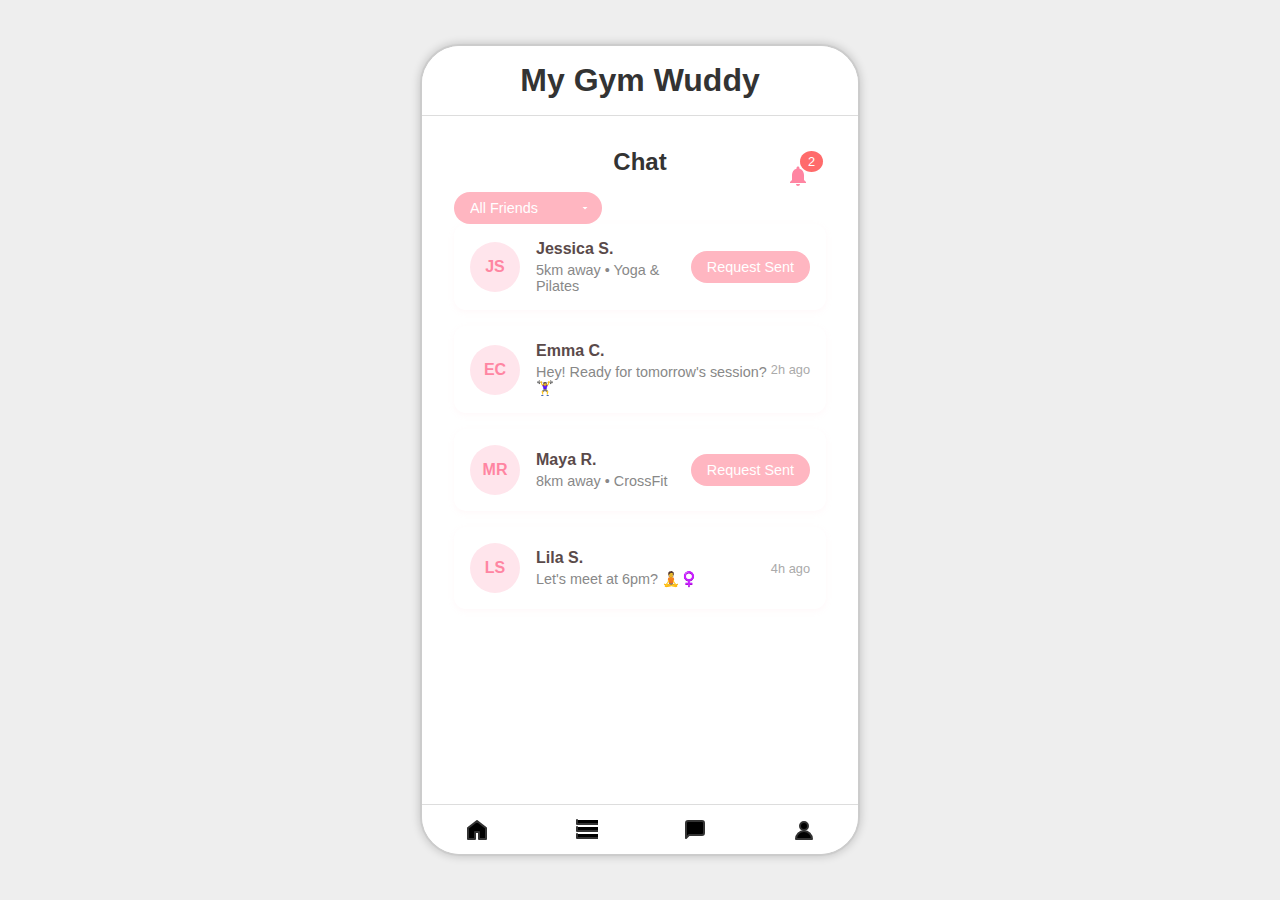
==== chat.html @ d9bf3d4c "Updated with Halah's changes" ====
<!DOCTYPE html>
<html lang="en">
<head>
    <meta charset="UTF-8">
    <meta name="viewport" content="width=device-width, initial-scale=1.0">
    <title>My Gym Wuddy - Chat</title>
    <link rel="stylesheet" href="index.css">
    <style>
        
        /* Chat Specific Styles */
        .chat-list {
            padding: 1rem;
        }

        .chat-list h1{
            font-size: 1.5rem;
            margin-bottom: 1rem;
            text-align: center;
        }

        .chat-item {
            display: flex;
            align-items: center;
            padding: 1rem;
            margin-bottom: 1rem;
            background: #fff;
            border-radius: 12px;
            box-shadow: 0 2px 6px rgba(255,182,193,0.1);
            transition: transform 0.2s ease;
        }

        .chat-item:hover {
            transform: translateX(5px);
        }

        .chat-avatar {
            width: 50px;
            height: 50px;
            border-radius: 50%;
            background: #ffe5ec;
            margin-right: 1rem;
            display: flex;
            align-items: center;
            justify-content: center;
            font-weight: bold;
            color: #ff85a2;
        }

        .chat-content {
            flex: 1;
        }

        .chat-name {
            font-weight: 600;
            color: #5a4a4a;
            margin-bottom: 0.25rem;
        }

        .chat-status {
            font-size: 0.9rem;
            color: #888;
        }

        .friend-request-btn {
            background: #ffb6c1;
            color: white;
            border: none;
            padding: 0.5rem 1rem;
            border-radius: 20px;
            cursor: default;
            font-size: 0.9rem;
        }

        .timestamp {
            font-size: 0.8rem;
            color: #aaa;
            text-align: right;
        }

        /* Add these styles */
        .view-toggle-container {
            display: flex;
            justify-content: space-between;
            align-items: center;
            padding: 0 1rem;
            margin-bottom: 1rem;
        }

        .view-toggle-btn {
            background: #ffb6c1;
            color: white;
            border: none;
            padding: 0.5rem 1rem;
            border-radius: 20px;
            cursor: pointer;
            font-size: 0.9rem;
            transition: background 0.3s ease;
        }

        .view-toggle-btn:hover {
            background: #ff9aa2;
        }

        /* Add this to hide different friend types */
        .friend-type { display: none; }
        .friend-type.visible { display: flex; }


         /* Add dropdown styles */
         .filter-container {
            display: flex;
            justify-content: space-between;
            align-items: center;
            padding: 0 1rem;
            margin-bottom: 1rem;
        }

        .friend-filter {
            background: #ffb6c1;
            color: white;
            border: none;
            padding: 0.5rem 1rem;
            border-radius: 20px;
            cursor: pointer;
            font-size: 0.9rem;
            appearance: none;
            -webkit-appearance: none;
            -moz-appearance: none;
            background-image: url("data:image/svg+xml;charset=UTF-8,%3csvg xmlns='http://www.w3.org/2000/svg' viewBox='0 0 24 24' fill='white'%3e%3cpath d='M7 10l5 5 5-5z'/%3e%3c/svg%3e");
            background-repeat: no-repeat;
            background-position: right 0.7rem center;
            background-size: 12px;
            padding-right: 2rem;
        }

        .friend-filter:focus {
            outline: none;
            box-shadow: 0 0 0 2px #ff9aa2;
        }

        .friend-filter option {
            background: #fff9fb;
            color: #5a4a4a;
        }
          
        .notification-bell {
            position: absolute;
            cursor: pointer;
            padding: 0.5rem;
            top: 110px;
            right: 40px;
        }

        .notification-badge {
            position: absolute;
            top: -5px;
            right: -5px;
            background: #ff6b6b;
            color: white;
            border-radius: 50%;
            padding: 3px 8px;
            font-size: 0.8rem;
        }

        .notification-menu {
            position: absolute;
            right: 0;
            top: 35px;
            background: #fff;
            border-radius: 8px;
            box-shadow: 0 2px 10px rgba(0,0,0,0.1);
            width: 250px;
            max-height: 300px;
            overflow-y: auto;
            display: none;
            z-index: 1000;
            padding: 0.5rem;
        }

        .notification-item {
            display: flex;
            align-items: center;
            padding: 0.75rem;
            margin-bottom: 0.5rem;
            background: #fff9fb;
            border-radius: 8px;
        }

        .notification-actions {
            margin-left: auto;
            display: flex;
            gap: 0.5rem;
        }

        .accept-btn {
            background: #8fcc7c;
            color: white;
            padding: 0.3rem 0.8rem;
            border-radius: 15px;
            border: none;
            cursor: pointer;
        }

        .reject-btn {
            background: #ff6b6b;
            color: white;
            padding: 0.3rem 0.8rem;
            border-radius: 15px;
            border: none;
            cursor: pointer;
        }

        /* Updated chat list header */
        .chat-list-header {
            display: flex;
            align-items: center;
            justify-content: space-between;
            margin-bottom: 1rem;
            position: relative;
        }

        .chat-list-controls {
            display: flex;
            gap: 1rem;
            align-items: center;
        }
    </style>
</head>
<body>
    <div class="phone-frame">
        <header class="app-header">

                <div class="header-left">
                    <h1>My Gym Wuddy</h1>

                </div>

        </header>

        <main>
            <section class="screen">
                <div class="chat-list">
                    <h1>Chat</h1>
                    <select class="friend-filter" id="friendFilter">
                        <option value="all">All Friends</option>
                        <option value="saved">Saved Friends</option>
                        <option value="current">Current Friends</option>
                    </select> 
                    
                    <div class="notification-container">
                        <div class="notification-bell" id="notificationBell">
                            <svg width="24" height="24" viewBox="0 0 24 24" fill="#ff85a2">
                                <path d="M12 22c1.1 0 2-.9 2-2h-4c0 1.1.9 2 2 2zm6-6v-5c0-3.07-1.64-5.64-4.5-6.32V4c0-.83-.67-1.5-1.5-1.5s-1.5.67-1.5 1.5v.68C7.63 5.36 6 7.92 6 11v5l-2 2v1h16v-1l-2-2z"/>
                            </svg>
                            <span class="notification-badge" id="notificationCount">2</span>
                        </div>
                        <div class="notification-menu" id="notificationMenu">
                            <div class="notification-item">
                                <div class="chat-avatar">JS</div>
                                <div class="chat-content">
                                    <div class="chat-name">Jessica S.</div>
                                    <div class="chat-status">Wants to connect!</div>
                                </div>
                                <div class="notification-actions">
                                    <button class="accept-btn">Accept</button>
                                    <button class="reject-btn">Reject</button>
                                </div>
                            </div>
                            <div class="notification-item">
                                <div class="chat-avatar">MR</div>
                                <div class="chat-content">
                                    <div class="chat-name">Maya R.</div>
                                    <div class="chat-status">Sent a friend request</div>
                                </div>
                                <div class="notification-actions">
                                    <button class="accept-btn">Accept</button>
                                    <button class="reject-btn">Reject</button>
                                </div>
                            </div>
                        </div>
                    </div>
                   
                    <!-- Saved Friend -->
                    <div class="chat-item friend-type saved">
                        <div class="chat-avatar">JS</div>
                        <div class="chat-content">
                            <div class="chat-name">Jessica S.</div>
                            <div class="chat-status">5km away • Yoga & Pilates</div>
                        </div>
                        <button class="friend-request-btn" disabled>Request Sent</button>
                    </div>

                    <!-- Current Friend -->
                    <a href="chat-conversation.html" class="chat-item friend-type current" style="text-decoration: none;">
                        <div class="chat-avatar">EC</div>
                        <div class="chat-content">
                            <div class="chat-name">Emma C.</div>
                            <div class="chat-status">Hey! Ready for tomorrow's session? 🏋️‍♀️</div>
                        </div>
                        <div class="timestamp">2h ago</div>
                    </a>

                    <!-- Additional example entries -->
                    <div class="chat-item friend-type saved">
                        <div class="chat-avatar">MR</div>
                        <div class="chat-content">
                            <div class="chat-name">Maya R.</div>
                            <div class="chat-status">8km away • CrossFit</div>
                        </div>
                        <button class="friend-request-btn" disabled>Request Sent</button>
                    </div>

                    <a href="#" class="chat-item friend-type current" style="text-decoration: none;">
                        <div class="chat-avatar">LS</div>
                        <div class="chat-content">
                            <div class="chat-name">Lila S.</div>
                            <div class="chat-status">Let's meet at 6pm? 🧘♀️</div>
                        </div>
                        <div class="timestamp">4h ago</div>
                    </a>
                </div>
            </section>
        </main>

        <!-- Navigation Bar -->
        <!-- Navigation Bar -->
        <nav class="nav-bar">
            <a href="home.html" class="nav-icon" id="navHome">
                <!-- Home Icon -->
                <svg width="24" height="24" viewBox="0 0 24 24">
                  <path d="M3 10L12 3L21 10V21H14V14H10V21H3V10Z" stroke="#333" stroke-width="2" stroke-linecap="round" stroke-linejoin="round"/>
                </svg>
              </a>
              <a href="index.html" class="nav-icon" id="navMatches">
                <!-- Matches Icon -->
                <svg width="24" height="24" viewBox="0 0 24 24">
                  <path d="M 3 2 V 6 L 37 6 V 2 M 3 9 V 13 L 37 13 V 9 M 3 16 V 20 L 37 20 V 16" stroke="#333" stroke-width="2" stroke-linecap="round" stroke-linejoin="round"/>
                </svg>
              </a>
            <a href="chat.html" class="nav-icon" id="navChat">
                <!-- Chat Icon -->
                <svg width="24" height="24" viewBox="0 0 24 24">
                    <path
                        d="M21 15C21 16.1046 20.1046 17 19 17H6L3 20V5C3 3.89543 3.89543 3 5 3H19C20.1046 3 21 3.89543 21 5V15Z"
                        stroke="#333" stroke-width="2" stroke-linecap="round" stroke-linejoin="round" />
                </svg>
            </a>
            <a href="profile.html" class="nav-icon" id="navProfile">
                <!-- Profile Icon -->
                <svg width="24" height="24" viewBox="0 0 24 24">
                    <circle cx="12" cy="8" r="4" stroke="#333" stroke-width="2" stroke-linecap="round"
                        stroke-linejoin="round" />
                    <path d="M4 21C4 16.5817 7.58172 13 12 13C16.4183 13 20 16.5817 20 21H4Z" stroke="#333"
                        stroke-width="2" stroke-linecap="round" stroke-linejoin="round" />
                </svg>
            </a>
        </nav>
    </div>
    <script>
        // Filter functionality - Updated to trigger on page load
        const friendFilter = document.getElementById('friendFilter');
        
        function filterFriends() {
            const filterValue = friendFilter.value;
            const allFriends = document.querySelectorAll('.friend-type');
            
            allFriends.forEach(friend => {
                switch(filterValue) {
                    case 'all':
                        friend.style.display = 'flex';
                        break;
                    case 'saved':
                        friend.style.display = friend.classList.contains('saved') ? 'flex' : 'none';
                        break;
                    case 'current':
                        friend.style.display = friend.classList.contains('current') ? 'flex' : 'none';
                        break;
                }
            });
        }
    
        // Trigger filter on page load
        filterFriends();
        
        // Add event listener for dropdown changes
        friendFilter.addEventListener('change', filterFriends);


          // Notification functionality
          const notificationBell = document.getElementById('notificationBell');
        const notificationMenu = document.getElementById('notificationMenu');
        const notificationCount = document.getElementById('notificationCount');

        // Toggle notification menu
        notificationBell.addEventListener('click', (e) => {
            e.stopPropagation();
            notificationMenu.style.display = 
                notificationMenu.style.display === 'block' ? 'none' : 'block';
        });

        // Close menu when clicking outside
        document.addEventListener('click', () => {
            notificationMenu.style.display = 'none';
        });

        // Handle accept/reject buttons
        document.querySelectorAll('.accept-btn, .reject-btn').forEach(btn => {
            btn.addEventListener('click', (e) => {
                const notificationItem = e.target.closest('.notification-item');
                notificationItem.remove();
                
                // Update notification count
                const remaining = document.querySelectorAll('.notification-item').length;
                notificationCount.textContent = remaining;
                if(remaining === 0) notificationCount.style.display = 'none';
            });
        });
    </script>
</body>
</html>
---- index.css ----
/* Reset */
* {
  margin: 0;
  padding: 0;
  box-sizing: border-box;
}
body {
  font-family: Arial, sans-serif;
  background: #eee;
  color: #333;
  display: flex;
  align-items: center;
  justify-content: center;
  height: 100vh;
}
/* Phone Frame (wider now at 440px for better content fit) */
.phone-frame {
  position: relative;
  width: 440px;
  height: 812px;
  background: #fff;
  border: 2px solid #ccc;
  border-radius: 40px;
  overflow: hidden;
  margin: 2rem auto;
  box-shadow: 0 0 10px rgba(0,0,0,0.2);
}

/* App header */
.app-header {
  background: #fff;
  padding: 1rem;
  border-bottom: 1px solid #ddd;
  text-align: center;
}

/* Main content */
main {
  height: calc(100% - 70px);
  overflow-y: auto;
  padding: 1rem;
  padding-bottom: 70px; /* Space for nav bar */
  /* display: flex; */
      align-items: center;
      justify-content: center;
}

/* Screens */
.screen {
  width: 100%;
  min-height: 100%;
}
.hidden {
  display: none;
}


/* Action Buttons: aligned at bottom */
.detail-actions {
  display: center;
  justify-content: center;
  margin-top: 3rem;
  padding: 0 2rem; /* Adds extra space on left and right */

}
.detail-actions button {
  padding: 0.6rem 1.2rem;
  border: none;
  background: #ffb6c1;
  color: #fff;
  border-radius: 14px;
  cursor: pointer;
  transition: background-color 0.3s;
  margin: 0 1rem;

}

.detail-actions button:hover {
  background: #ffb6c1;
}

/* Navigation Bar: pinned at bottom inside phone frame */
.nav-bar {
  position: absolute;
  bottom: 0;
  left: 0;
  width: 100%;
  height: 50px;
  background: #fff;
  border-top: 1px solid #ddd;
  display: flex;
  justify-content: space-around;
  align-items: center;
  z-index: 100;
}
.nav-icon {
  text-decoration: none;
  padding: 0.4rem;
  border-radius: 50%;
  transition: background 0.3s;
}
.nav-icon.active {
  background: #ccc;
}
.nav-icon svg {
  display: block;
  width: 24px;
  height: 24px;
  stroke: #333;
  stroke-width: 1.8;
}
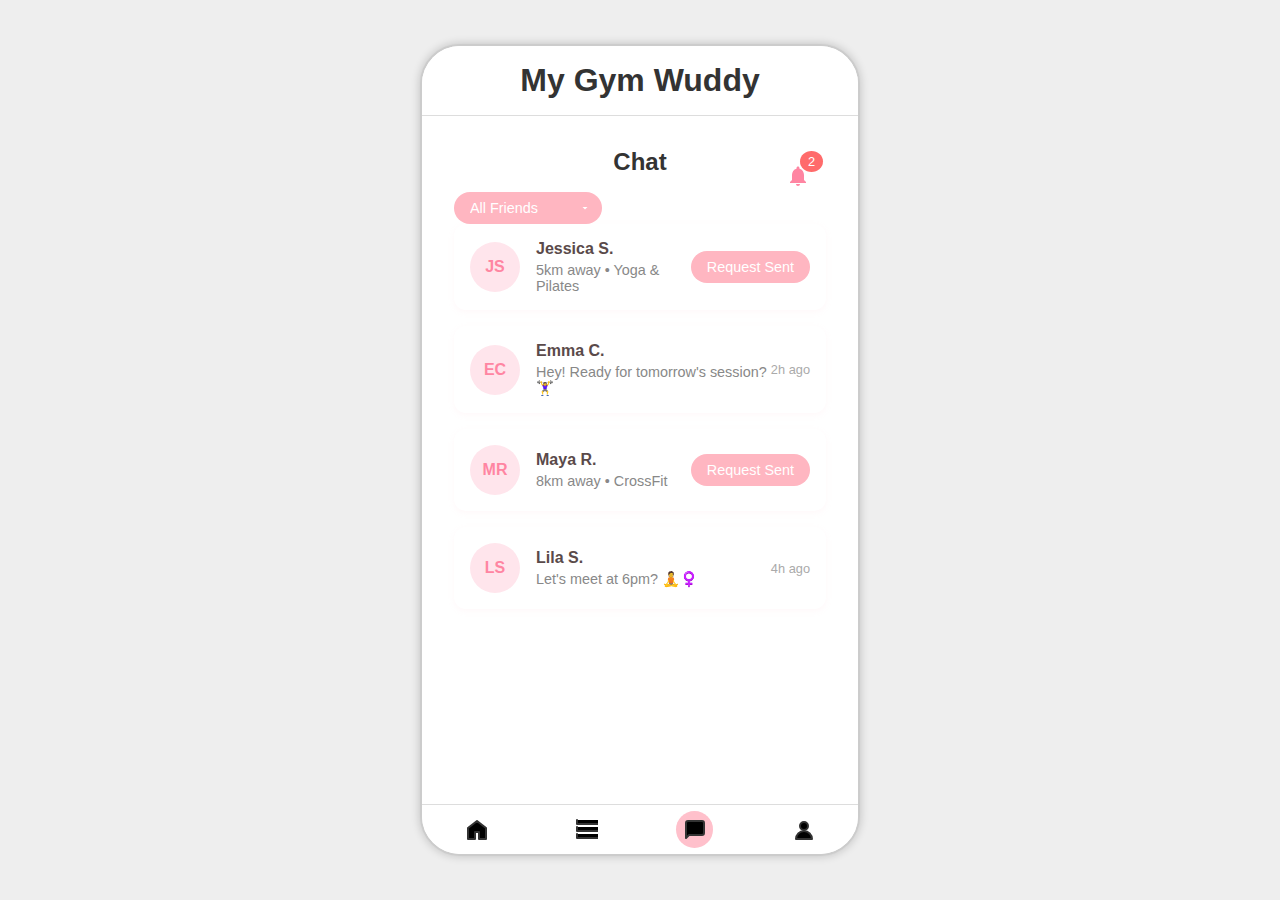
==== commit 767ae592: "Updated with nav bar and home screen changes" ====
--- a/chat.html
+++ b/chat.html
@@ -337,7 +337,7 @@
                   <path d="M 3 2 V 6 L 37 6 V 2 M 3 9 V 13 L 37 13 V 9 M 3 16 V 20 L 37 20 V 16" stroke="#333" stroke-width="2" stroke-linecap="round" stroke-linejoin="round"/>
                 </svg>
               </a>
-            <a href="chat.html" class="nav-icon" id="navChat">
+            <a href="chat.html" class="nav-icon current-page" id="navChat">
                 <!-- Chat Icon -->
                 <svg width="24" height="24" viewBox="0 0 24 24">
                     <path
--- a/index.css
+++ b/index.css
@@ -109,3 +109,7 @@
   stroke: #333;
   stroke-width: 1.8;
 }
+
+.current-page{
+  background: pink;
+}
